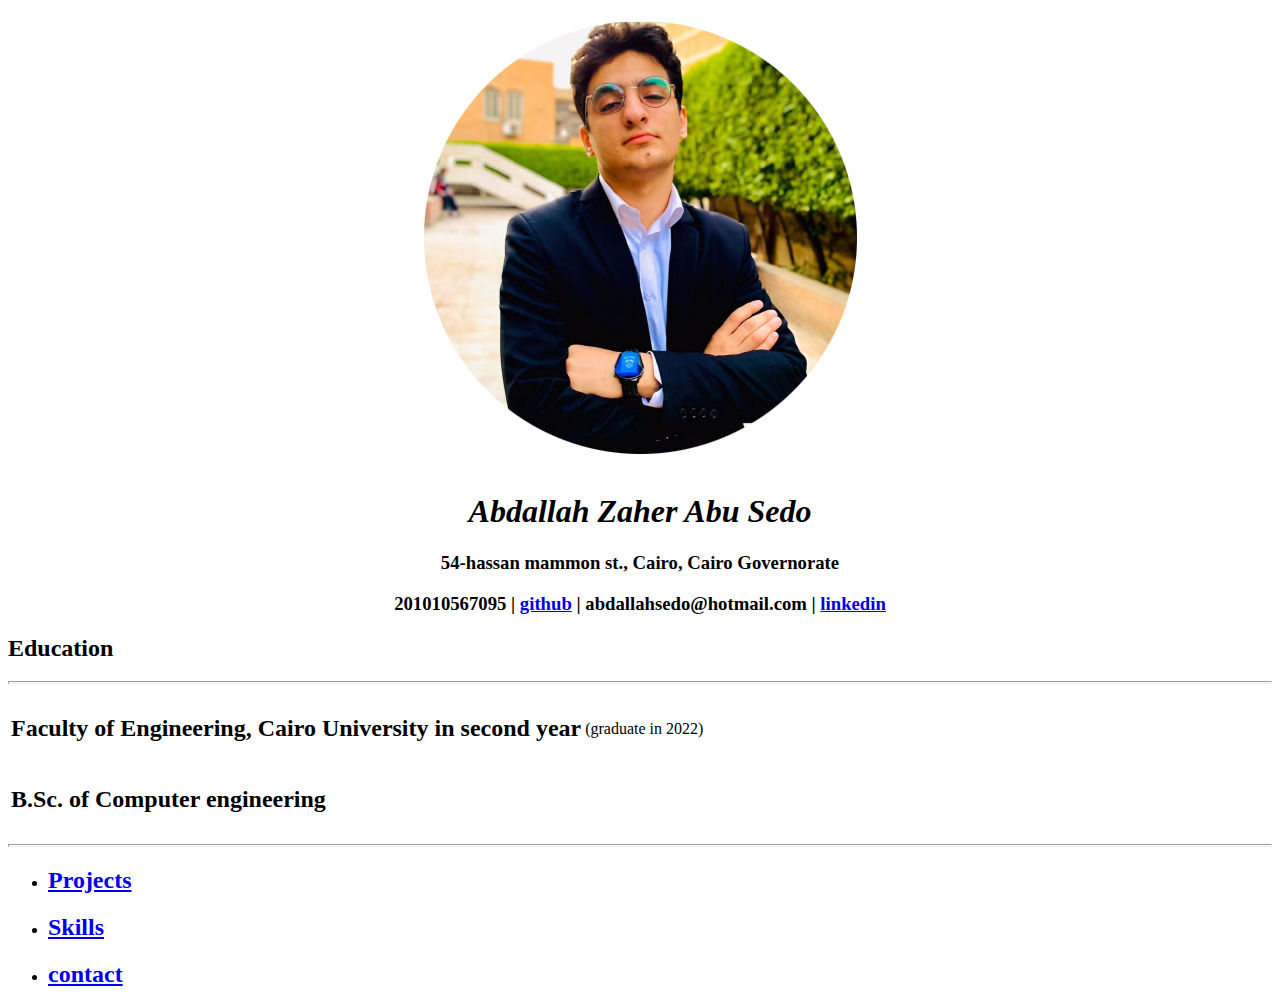
==== index.html @ a43865a5 "change the file name" ====
<!DOCTYPE html>
<html>
    <head>
        <meta charset="utf-8">
        <title>www.abusedo/cv.com</title>
    </head>
    <body>
    <center>
        <img src="images/profile.png">
        <h1 style="font-family:verdana;"> <em><strong>Abdallah Zaher Abu Sedo</strong   ></em></h1>
        <h3>54-hassan mammon st., Cairo, Cairo Governorate</h3>
        <h3>201010567095 | <a href="https://github.com/abdallahabusedo">github</a>  | abdallahsedo@hotmail.com | <a href="https://www.linkedin.com/in/abdallah-abu-sedo-63958a185/">linkedin</a></h3>
    </center>

    
    <h2>Education</h2>
    <hr size="3" > 
    <table>
        <tr>
            <td><h2>Faculty of Engineering, Cairo University in second year</h2></td>
            <td>(graduate in 2022)</td>
        </tr>
        <tr>
            <td><h2>B.Sc. of Computer engineering</h2></td>
        </tr>
    </table>
    <hr size="3" > 
    <ul>
        <li><a href="projects.html"><h2>Projects</h2></a></li>
        <li><a href="Skills.html"><h2>Skills</h2></a></li>
        <li><a href="contact.html"><h2>contact</h2></a></li>
    </ul>
    
    


    </body>
</html>
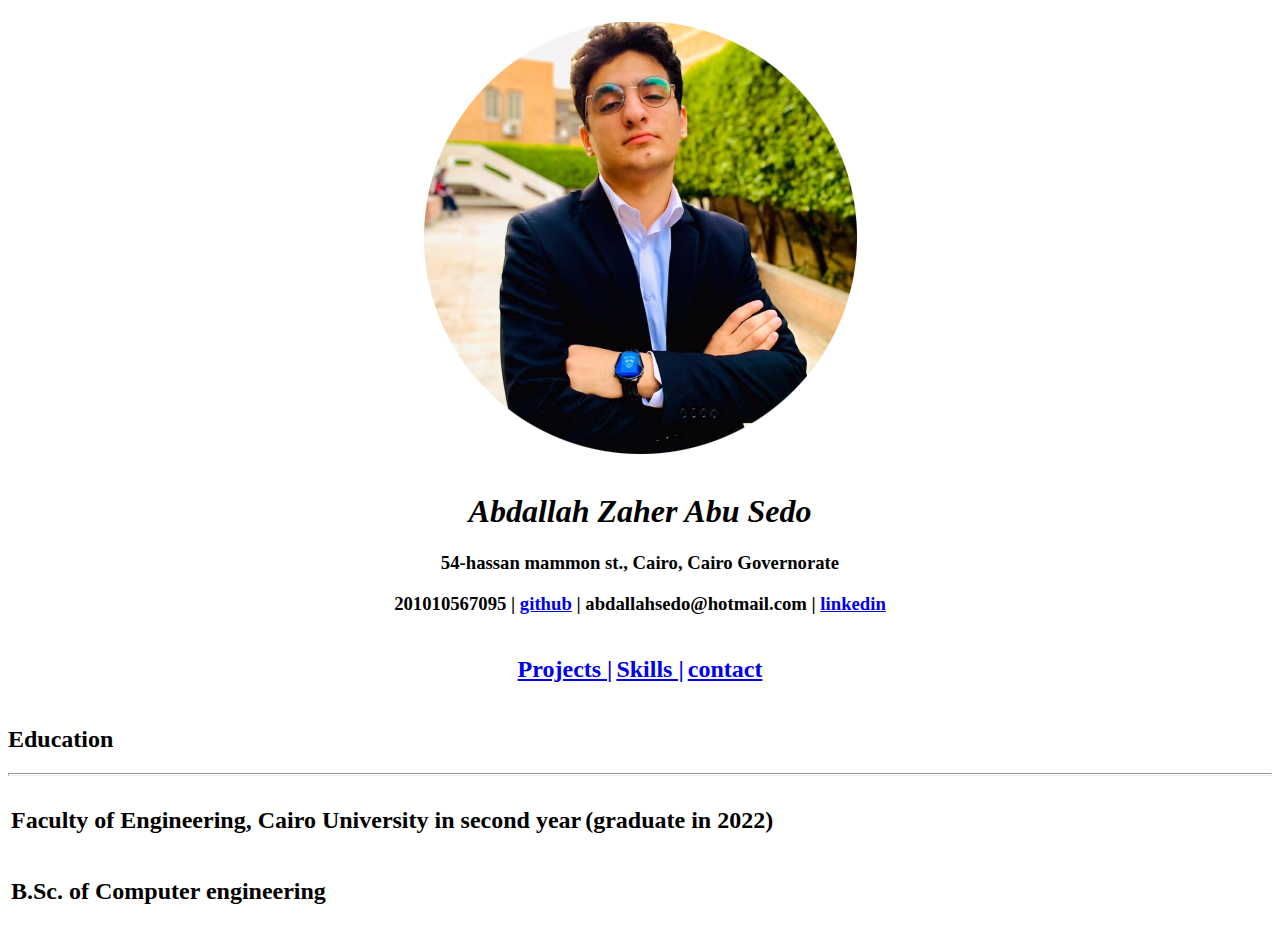
==== commit 54b422e2: "edit" ====
--- a/index.html
+++ b/index.html
@@ -9,7 +9,17 @@
         <img src="images/profile.png">
         <h1 style="font-family:verdana;"> <em><strong>Abdallah Zaher Abu Sedo</strong   ></em></h1>
         <h3>54-hassan mammon st., Cairo, Cairo Governorate</h3>
-        <h3>201010567095 | <a href="https://github.com/abdallahabusedo">github</a>  | abdallahsedo@hotmail.com | <a href="https://www.linkedin.com/in/abdallah-abu-sedo-63958a185/">linkedin</a></h3>
+        <h3>201010567095 | <a target="_blank" href="https://github.com/abdallahabusedo">github</a>  | abdallahsedo@hotmail.com | <a target="_blank" href="https://www.linkedin.com/in/abdallah-abu-sedo-63958a185/">linkedin</a></h3>
+        <table>
+            <tr>
+                <td><a href="projects.html"><h2>Projects  |</h2></a></td>
+                
+                <td><a href="Skills.html"><h2>Skills   |</h2></a></td>
+                
+                <td><a href="contact.html"><h2>contact</h2></a></td>
+            </tr>
+        </table>
+        
     </center>
 
     
@@ -18,21 +28,12 @@
     <table>
         <tr>
             <td><h2>Faculty of Engineering, Cairo University in second year</h2></td>
-            <td>(graduate in 2022)</td>
+            <td><h2>(graduate in 2022)</h2></td>
         </tr>
         <tr>
             <td><h2>B.Sc. of Computer engineering</h2></td>
         </tr>
     </table>
-    <hr size="3" > 
-    <ul>
-        <li><a href="projects.html"><h2>Projects</h2></a></li>
-        <li><a href="Skills.html"><h2>Skills</h2></a></li>
-        <li><a href="contact.html"><h2>contact</h2></a></li>
-    </ul>
-    
-    
-
-
+ 
     </body>
 </html>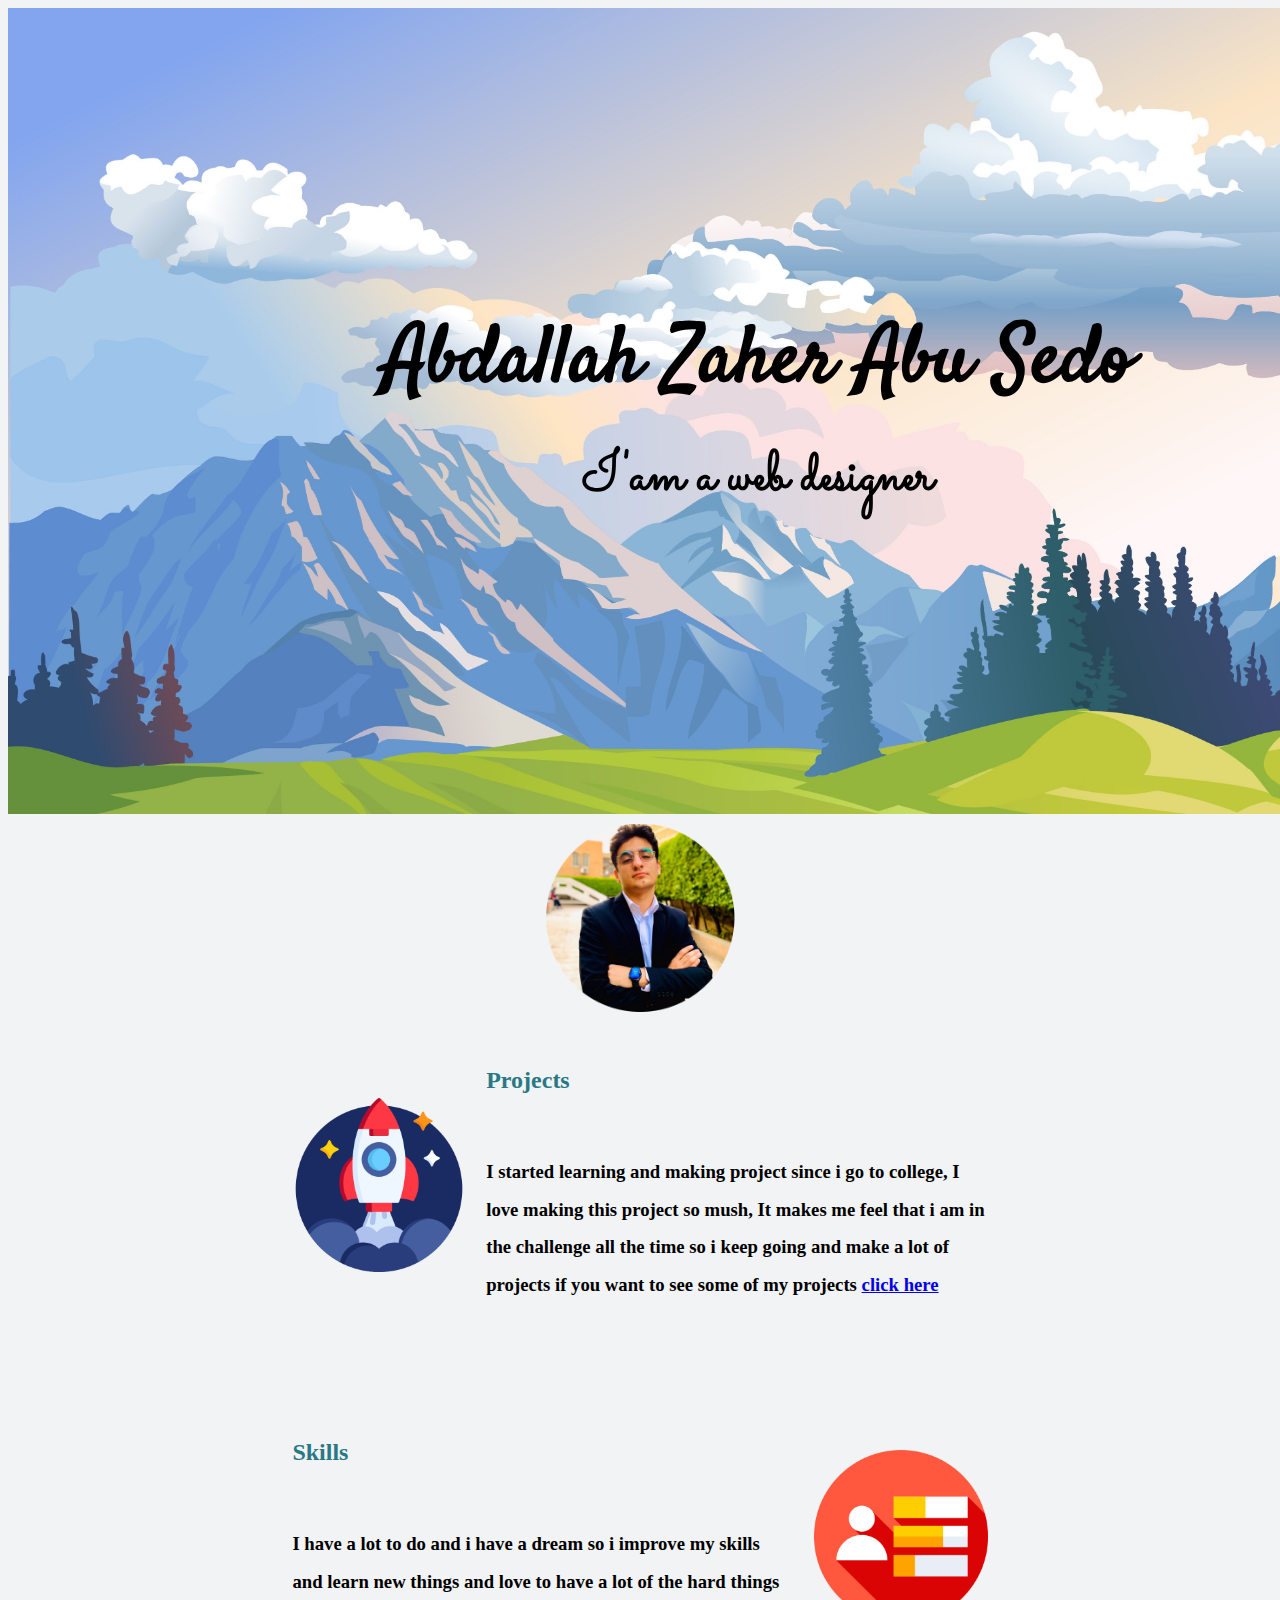
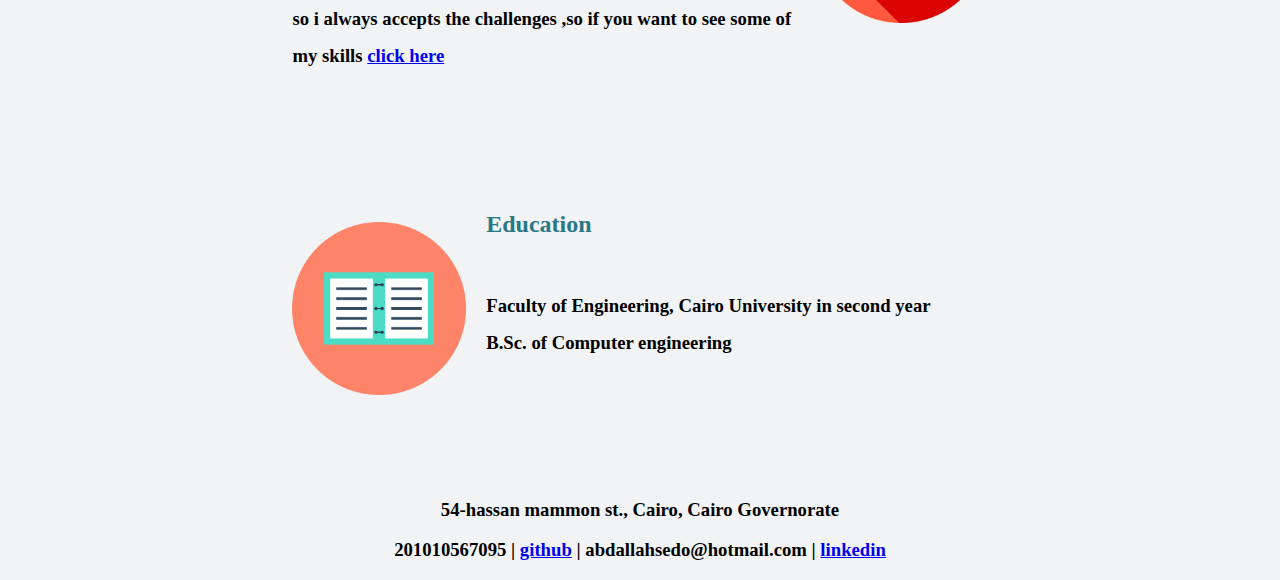
==== commit f49dc019: "add a css style in the index.html" ====
--- a/index.html
+++ b/index.html
@@ -3,37 +3,60 @@
     <head>
         <meta charset="utf-8">
         <title>www.abusedo/cv.com</title>
+        <link rel="stylesheet" href="css/st.css">
+        <link href="https://fonts.googleapis.com/css?family=Sacramento|Satisfy&display=swap" rel="stylesheet">
     </head>
     <body>
     <center>
-        <img src="images/profile.png">
-        <h1 style="font-family:verdana;"> <em><strong>Abdallah Zaher Abu Sedo</strong   ></em></h1>
-        <h3>54-hassan mammon st., Cairo, Cairo Governorate</h3>
-        <h3>201010567095 | <a target="_blank" href="https://github.com/abdallahabusedo">github</a>  | abdallahsedo@hotmail.com | <a target="_blank" href="https://www.linkedin.com/in/abdallah-abu-sedo-63958a185/">linkedin</a></h3>
-        <table>
-            <tr>
-                <td><a href="projects.html"><h2>Projects  |</h2></a></td>
-                
-                <td><a href="Skills.html"><h2>Skills   |</h2></a></td>
-                
-                <td><a href="contact.html"><h2>contact</h2></a></td>
-            </tr>
-        </table>
+    
+    
+    <div class="first_contant">
+        <img class="mounten" src="images/77.jpg" alt="mounten pic">
+        <div class="text">
+            <h1 class="my_name">Abdallah Zaher Abu Sedo</h1>
+            <h2 class="subtext">I'am a web designer </h2>
+        </div>
+    </div>
+
+    <img  class="animate-top" src="images/profile.png" alt="profile_img">
+
+    <br><br><br>
+
+    <div class="project_div">
+    <img class="pojects_image" src="images/rocket.png" alt="rocket_img">
+        <div class="projects_text">
+            <h2>Projects</h2>
+            <br style="margin-top: 0.5; display: block;" >
+            <h3>I started learning and making project since i go to college, 
+                I love making this project so mush, 
+                It makes me feel that i am in the challenge all the time so i keep going and make a lot of projects 
+                if you want to see some of my projects <a href="projects.html">click here</a></h3>
+        </div>
+    </div>
+    <br><br><br><br><br><br>
+    <div class="skills_div">
+        <img class="skills_image" src="images/worker.png" alt="worker_image">
+        <h2>Skills</h2>
+        <br>
+        <h3>I have a lot to do and i have a dream 
+            so i improve my skills and learn new things 
+            and love to have a lot of the hard things so i always accepts the challenges
+            ,so if you want to see some of my skills <a href="Skills.html">click here</a>
+        </h3>
+    </div>            
+    <br><br><br><br><br><br>
         
-    </center>
-
-    
+<div class="education_div">
+    <img class="education_image" src="images/open-book.png" alt="open-book">
     <h2>Education</h2>
-    <hr size="3" > 
-    <table>
-        <tr>
-            <td><h2>Faculty of Engineering, Cairo University in second year</h2></td>
-            <td><h2>(graduate in 2022)</h2></td>
-        </tr>
-        <tr>
-            <td><h2>B.Sc. of Computer engineering</h2></td>
-        </tr>
-    </table>
- 
-    </body>
+    <br>
+    <h3 style="line-height: 1;">Faculty of Engineering, Cairo University in second year</h3>
+    <h3 style="line-height: 1;>(graduate in 2022)</h3>
+    <h3 style="line-height: 1;>B.Sc. of Computer engineering</h3>
+</div>     
+<br><br><br><br><br><br>
+    <h3>54-hassan mammon st., Cairo, Cairo Governorate</h3>
+    <h3>201010567095 | <a target="_blank" href="https://github.com/abdallahabusedo">github</a>  | abdallahsedo@hotmail.com | <a target="_blank" href="https://www.linkedin.com/in/abdallah-abu-sedo-63958a185/">linkedin</a></h3>
+</center>   
+</body>
 </html>--- a/css/st.css
+++ b/css/st.css
@@ -0,0 +1,120 @@
+.animate-top
+{
+    animation:animatetop 2s;
+    position: relative; 
+    width: auto;
+    height: 200px; 
+}
+
+@keyframes animatetop
+{   from
+    {
+        top:-100px;
+        opacity:0
+    }
+    to
+    {
+        top:0;
+        opacity:1
+    }
+}
+
+body{
+    background-color: #f1f3f4;
+    background-size: 100%;
+    background-attachment: fixed;
+}
+
+h1{
+    font-family: 'Satisfy', cursive;
+    
+}
+
+.projects {
+    border-radius: 30%;
+    border-style: solid;
+    background-size: auto;
+}
+
+.subtext{
+    font-family: 'Sacramento', cursive;
+}
+
+img{
+
+    position: relative;
+    display: inline-block;
+}
+.first_contant{
+    position: relative;
+    display: inline-block;
+}
+
+.first_contant .text{
+    position: absolute;
+    margin: 0 auto;
+    left: 0;
+    right: 0;
+    top: 30%;   
+}
+.my_name{
+    font-size: 500%;
+}
+.subtext{
+    font-size: 350%;
+    color: black ;
+}
+
+.mounten{
+    width: 1500px;
+}
+
+.pojects_image{
+    width: 25%;
+    float: left;
+    margin-right: 20px;
+    margin-top: 20px;
+}
+
+.project_div
+{
+    width: 55%;
+    margin: auto;
+    text-align: left;
+    line-height: 2;
+
+}
+h2{
+    color: #2a7886;
+    line-height: 0.2;
+}
+h3{
+    color: black;
+}
+
+.skills_div{
+    width: 55%;
+    margin: auto;
+    text-align: left;
+    line-height: 2;
+}
+.skills_image{
+    width: 25%;
+    float: right;
+    margin-left: 20px;
+}
+
+.education_div{
+    width: 55%;
+    margin: auto;
+    text-align: left;
+    line-height: 2;
+    margin-top: 20px;
+}
+
+.education_image{
+    width: 25%;
+    float: left;
+    margin-right: 20px;
+    
+}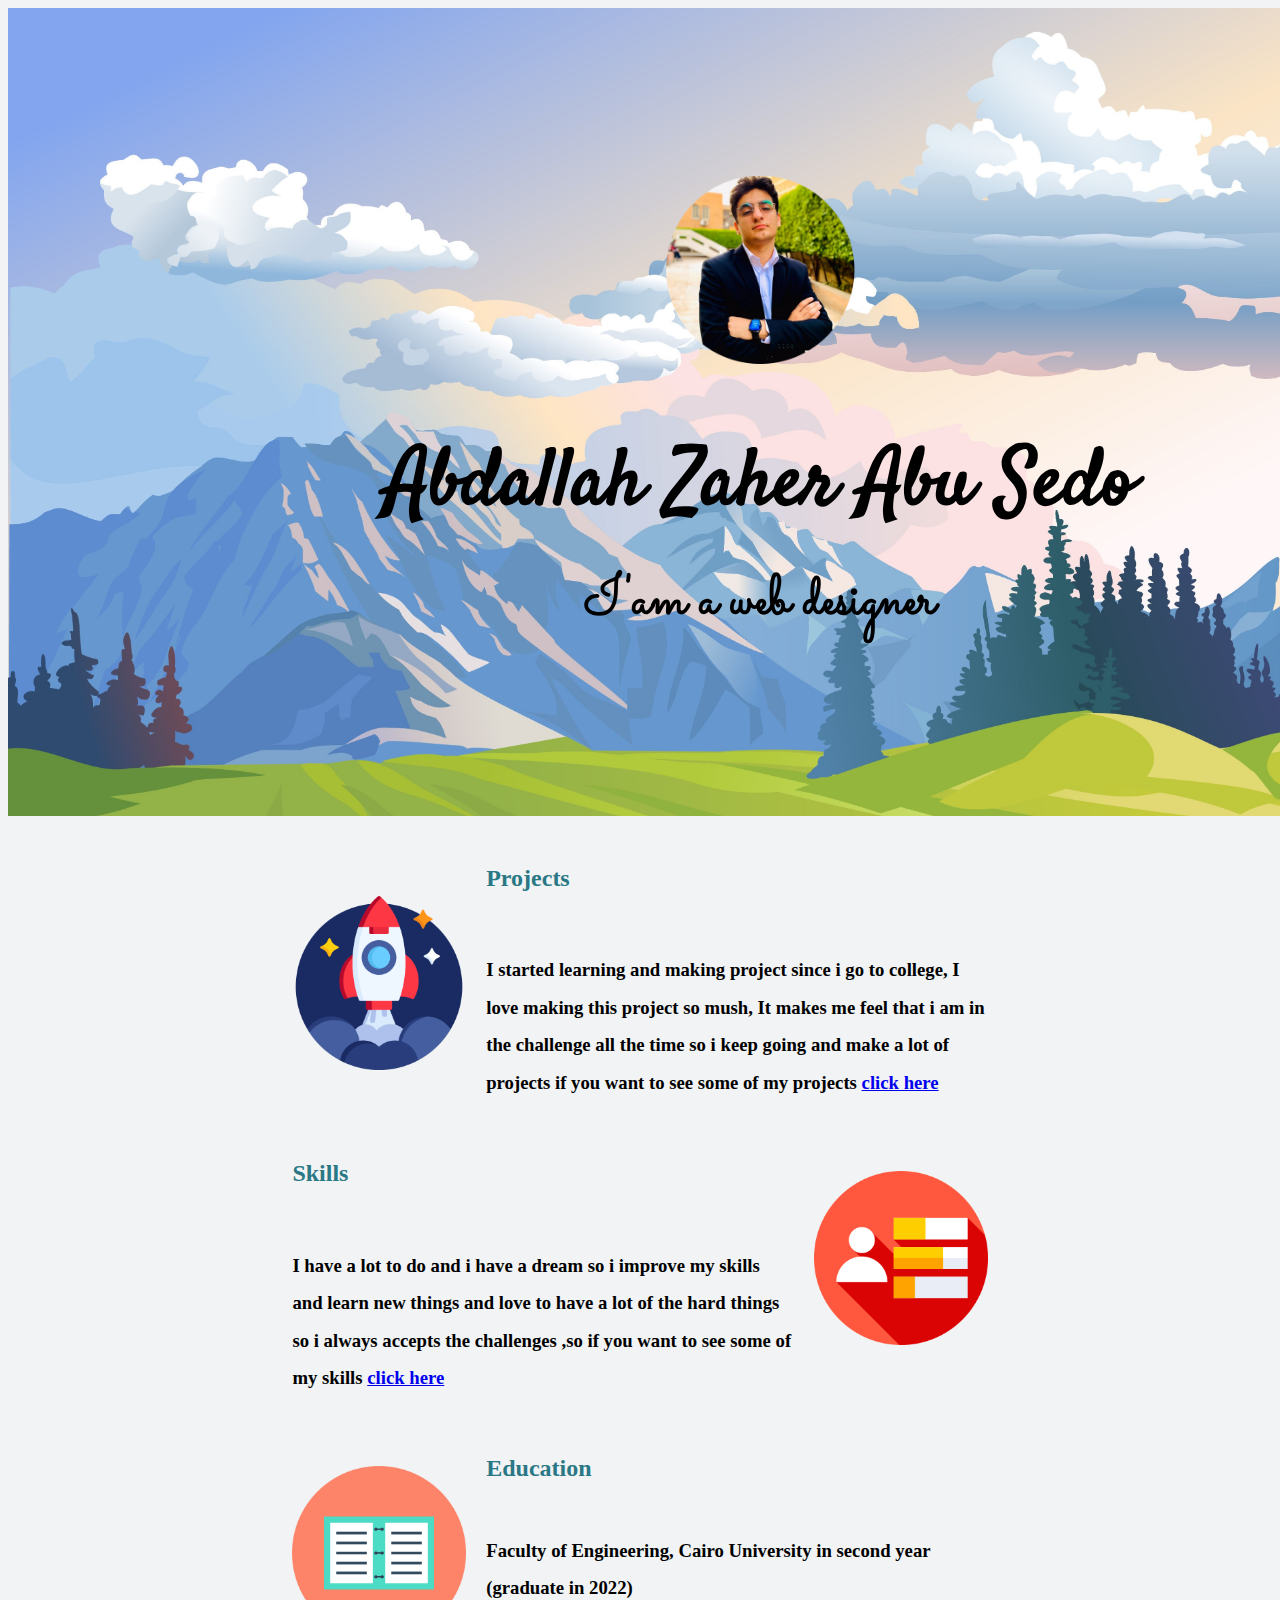
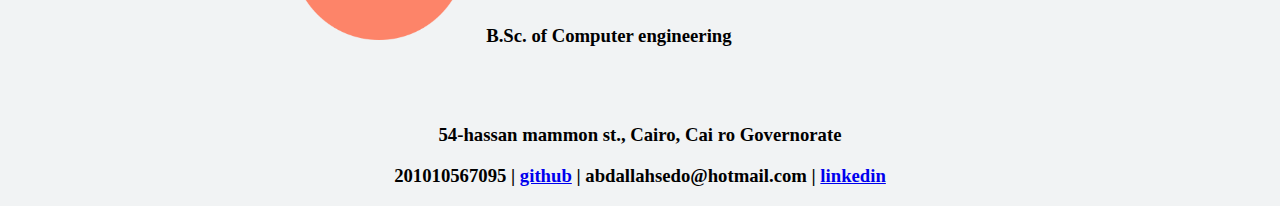
==== commit cf7a6ef4: "edit css files" ====
--- a/index.html
+++ b/index.html
@@ -13,15 +13,17 @@
     <div class="first_contant">
         <img class="mounten" src="images/77.jpg" alt="mounten pic">
         <div class="text">
+            <img  class="animate-top" src="images/profile.png" alt="profile_img">
             <h1 class="my_name">Abdallah Zaher Abu Sedo</h1>
             <h2 class="subtext">I'am a web designer </h2>
         </div>
+    
     </div>
-
-    <img  class="animate-top" src="images/profile.png" alt="profile_img">
-
+    
+    
     <br><br><br>
-
+    
+    
     <div class="project_div">
     <img class="pojects_image" src="images/rocket.png" alt="rocket_img">
         <div class="projects_text">
@@ -33,7 +35,7 @@
                 if you want to see some of my projects <a href="projects.html">click here</a></h3>
         </div>
     </div>
-    <br><br><br><br><br><br>
+    
     <div class="skills_div">
         <img class="skills_image" src="images/worker.png" alt="worker_image">
         <h2>Skills</h2>
@@ -44,19 +46,35 @@
             ,so if you want to see some of my skills <a href="Skills.html">click here</a>
         </h3>
     </div>            
-    <br><br><br><br><br><br>
-        
-<div class="education_div">
-    <img class="education_image" src="images/open-book.png" alt="open-book">
-    <h2>Education</h2>
-    <br>
-    <h3 style="line-height: 1;">Faculty of Engineering, Cairo University in second year</h3>
-    <h3 style="line-height: 1;>(graduate in 2022)</h3>
-    <h3 style="line-height: 1;>B.Sc. of Computer engineering</h3>
-</div>     
-<br><br><br><br><br><br>
-    <h3>54-hassan mammon st., Cairo, Cairo Governorate</h3>
+   
+    <div class="education_div">
+        <img class="education_image" src="images/open-book.png" alt="open-book">
+        <h2>Education</h2>
+        <br>
+        <h3 style="line-height: 1;">Faculty of Engineering, Cairo University in second year</h3>
+        <h3 style="line-height: 1;">(graduate in 2022)</h3>
+        <h3 style="line-height: 2;">B.Sc. of Computer engineering</h3>
+    </div>         
+    
+    <h3>54-hassan mammon st., Cairo, Cai    ro Governorate</h3>
     <h3>201010567095 | <a target="_blank" href="https://github.com/abdallahabusedo">github</a>  | abdallahsedo@hotmail.com | <a target="_blank" href="https://www.linkedin.com/in/abdallah-abu-sedo-63958a185/">linkedin</a></h3>
 </center>   
+<script>
+    // Here set like set in c++ which used to remove duplicate values, it only contains unique elements
+    let uniqueValue = new Set();
+    uniqueValue.add(1);
+    uniqueValue.add(2);
+    uniqueValue.add(3);
+    uniqueValue.add(1);
+    console.log(`uniqueValue size = ${uniqueValue}`);
+    console.log(`uniqueValue = ${uniqueValue.size}`);
+
+
+    // we can initialize the set using an array..
+    let setFromArray = new Set([1,2,3,1,4]);
+    console.log(setFromArray.size);
+    
+
+</script>
 </body>
 </html>--- a/css/st.css
+++ b/css/st.css
@@ -1,7 +1,7 @@
 .animate-top
 {
     animation:animatetop 2s;
-    position: relative; 
+    position: relative;
     width: auto;
     height: 200px; 
 }
@@ -18,6 +18,8 @@
         opacity:1
     }
 }
+
+
 
 body{
     background-color: #f1f3f4;
@@ -51,11 +53,10 @@
 }
 
 .first_contant .text{
-    position: absolute;
-    margin: 0 auto;
+    margin: auto;
     left: 0;
     right: 0;
-    top: 30%;   
+    top: 20%;   
 }
 .my_name{
     font-size: 500%;
@@ -66,8 +67,15 @@
 }
 
 .mounten{
-    width: 1500px;
+    width: 94rem;
+    position: relative;
+    left: 0;
+    top: 0;
+    margin: 0;
+    padding: 0;
+    z-index: -100;
 }
+
 
 .pojects_image{
     width: 25%;
@@ -82,7 +90,9 @@
     margin: auto;
     text-align: left;
     line-height: 2;
-
+    margin-bottom: 70px;
+    margin-right: 0;
+    margin-left: 0;
 }
 h2{
     color: #2a7886;
@@ -97,6 +107,10 @@
     margin: auto;
     text-align: left;
     line-height: 2;
+    margin-bottom: 70px;
+    margin-right: 0;
+    margin-left: 0;
+
 }
 .skills_image{
     width: 25%;
@@ -110,6 +124,10 @@
     text-align: left;
     line-height: 2;
     margin-top: 20px;
+    margin-bottom: 70px;
+    margin-right: 0;
+    margin-left: 0;
+
 }
 
 .education_image{
@@ -117,4 +135,11 @@
     float: left;
     margin-right: 20px;
     
+}
+
+.text{
+        position: absolute;
+    top: 0;
+    margin-top: 0;
+    
 }